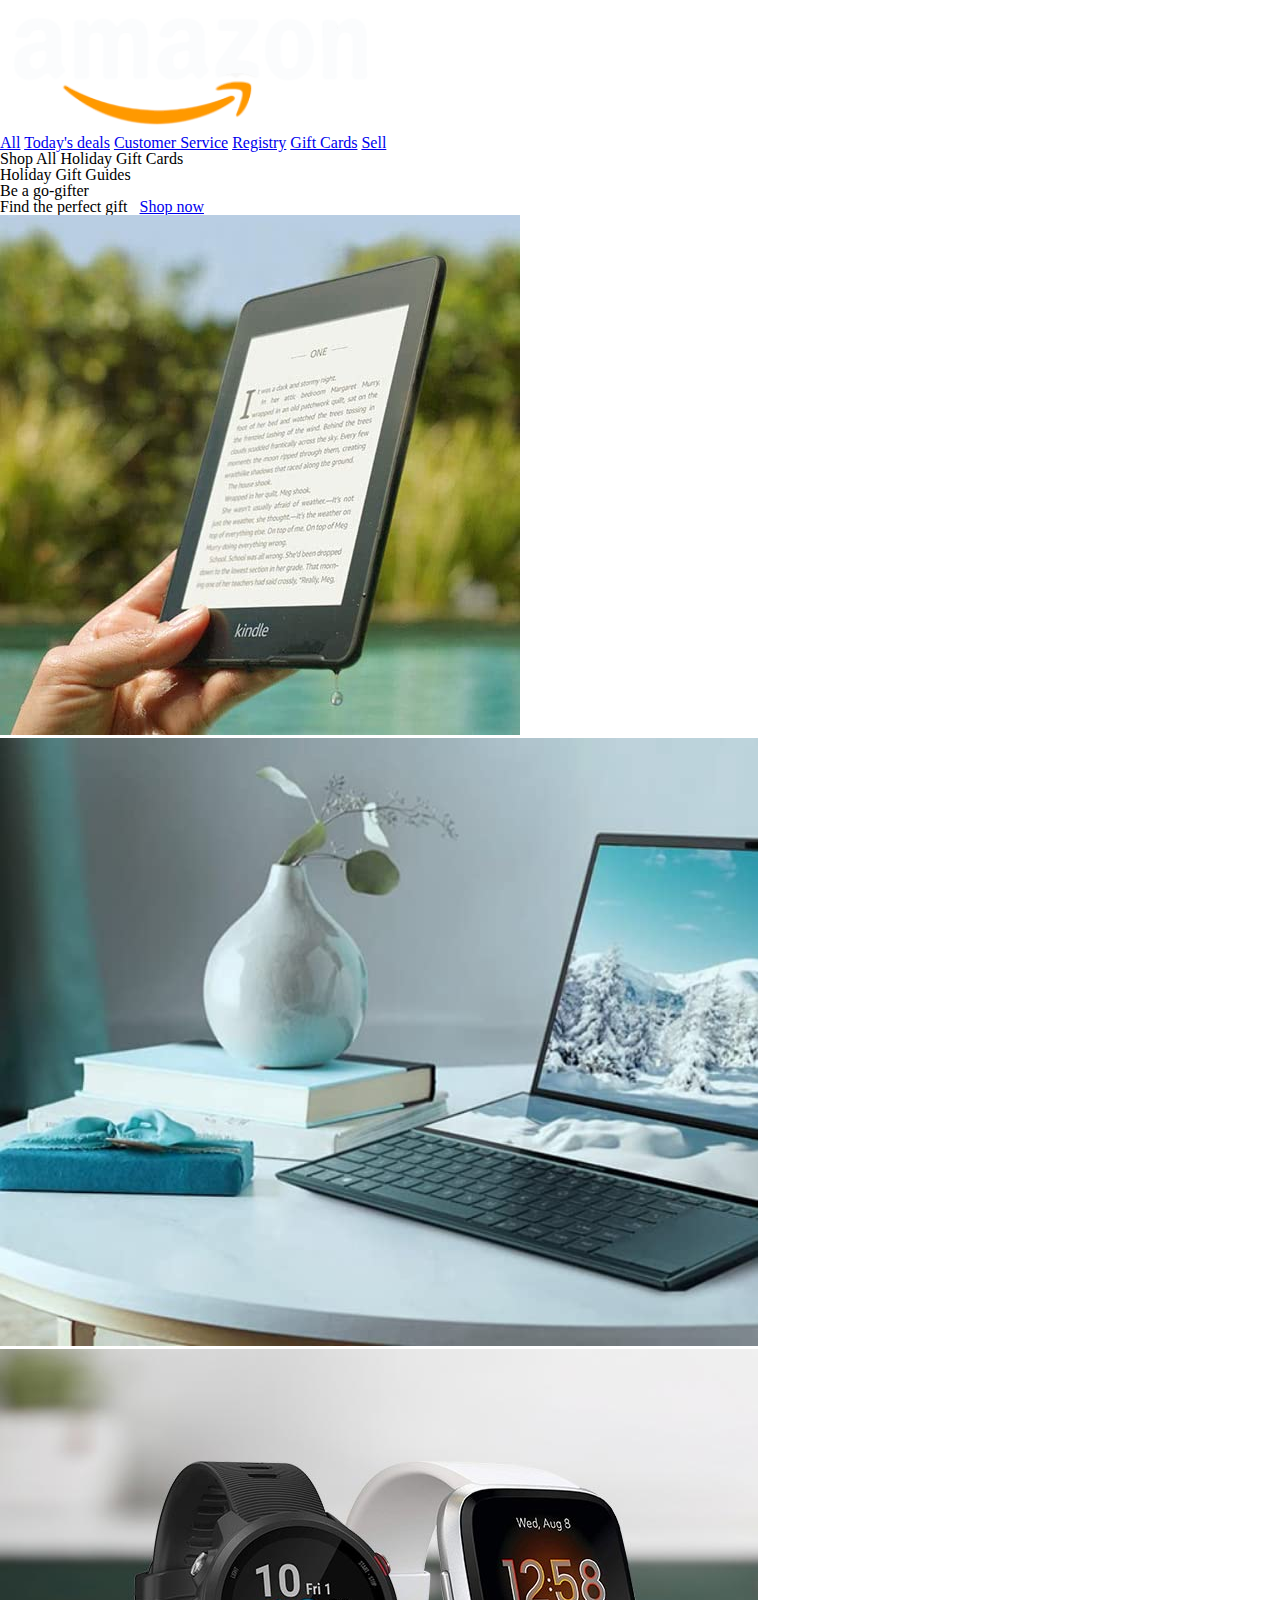
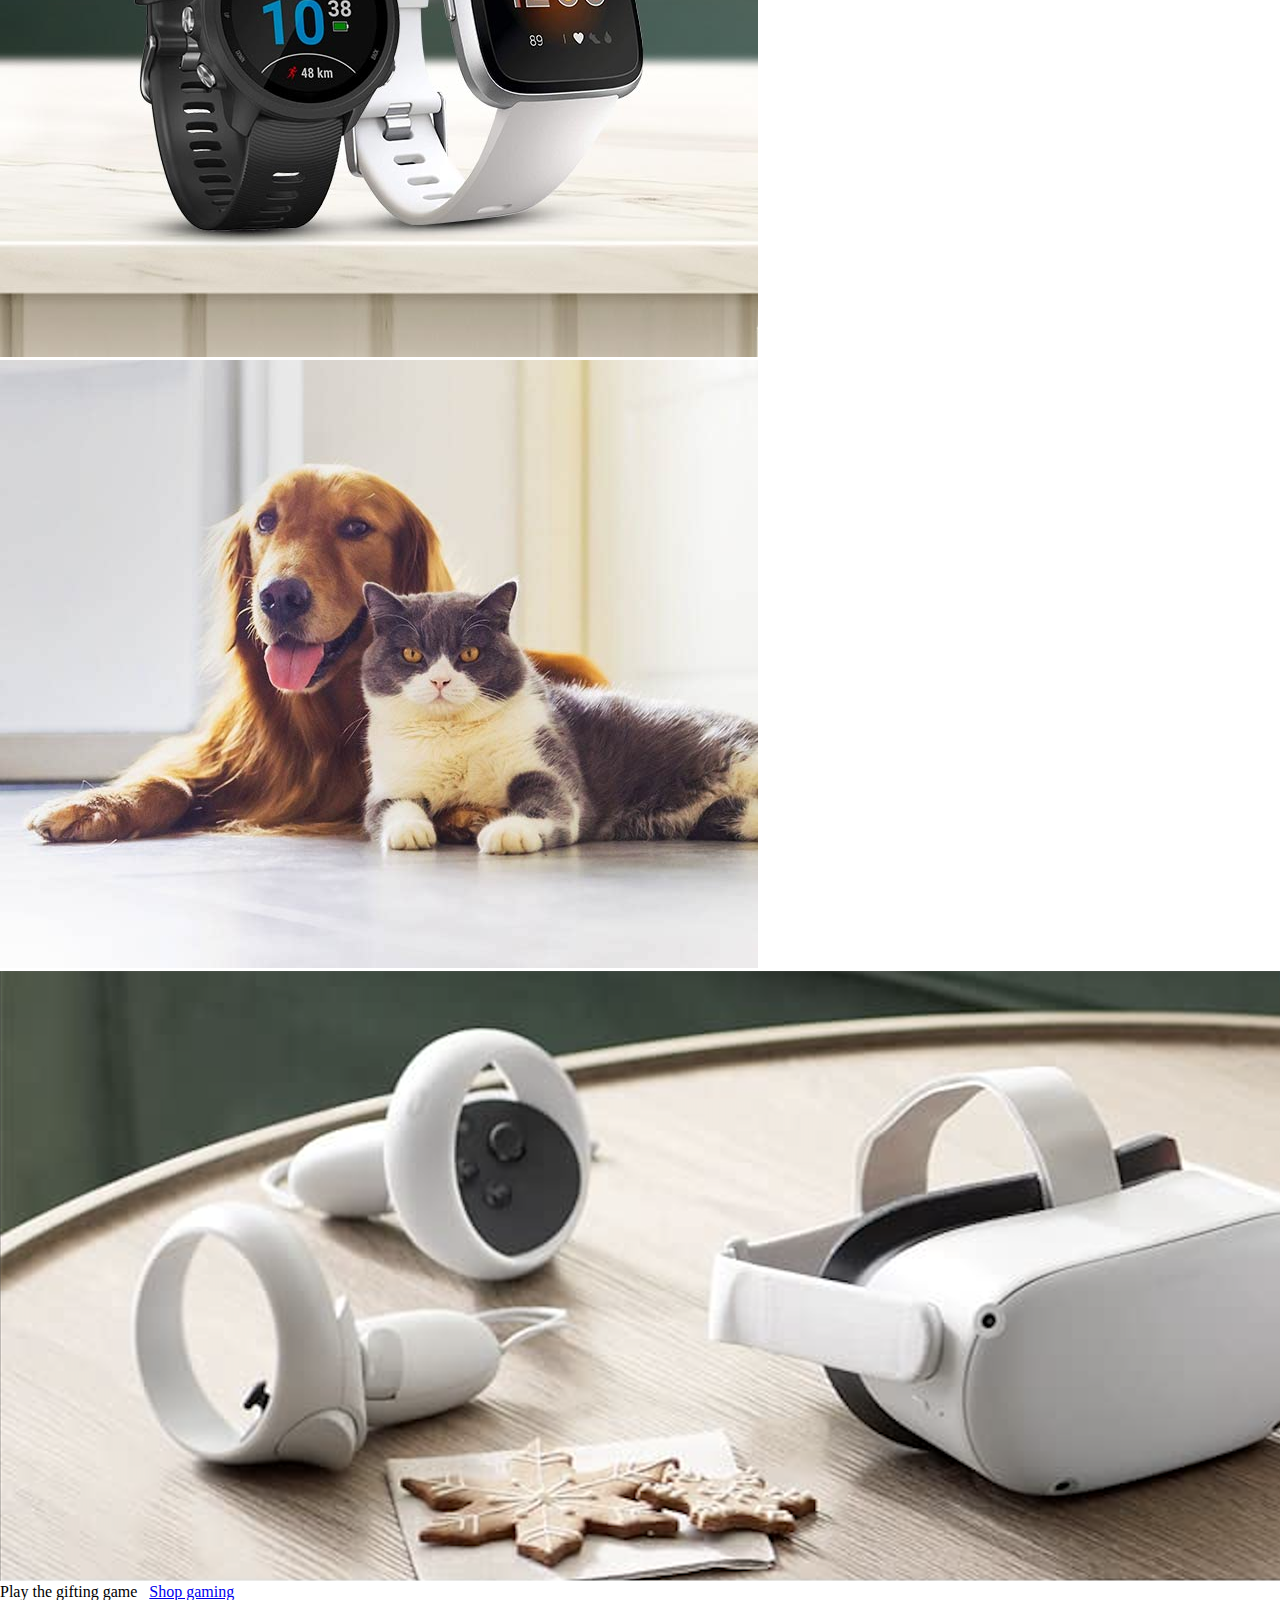
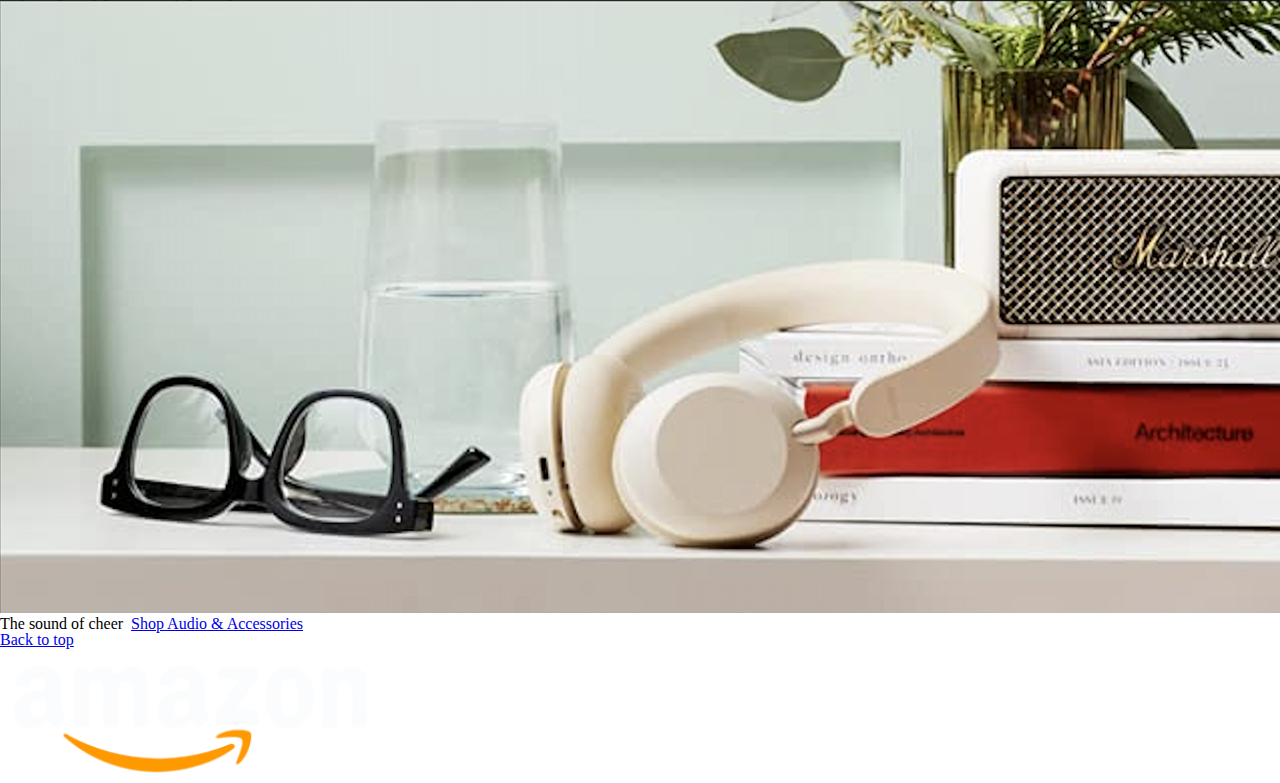
==== Amazon Page/assets/index.html @ 4f9f296e "progressFinish" ====
<!DOCTYPE html>
<html lang="it">
  <head>
    <meta charset="UTF-8" />
    <meta name="viewport" content="width=device-width, initial-scale=1.0" />
    <title>Progetto-settimana2</title>
    <link rel="stylesheet" href="./css/style.css" />
    <link rel="stylesheet" href="./css/reset.css" />
  </head>
  <body>
    <header id="header">
      <img src="./images/logo.png" alt="logo1" class="logo-Amazon" />
      <nav>
        <div class="option-title">
          <a href="javascript:void(0);">All</a>
          <a href="javascript:void(0);">Today's deals</a>
          <a href="javascript:void(0);">Customer Service</a>
          <a href="javascript:void(0);">Registry</a>
          <a href="javascript:void(0);">Gift Cards</a>
          <a href="javascript:void(0);">Sell</a>
        </div>
      </nav>
    </header>
    <main>
      <section>
        <p class="title-holiday">Shop All Holiday Gift Cards</p>
      </section>
      <section class="container-title-git">
        <h1>Holiday Gift Guides</h1>
        <p>Be a go-gifter</p>
      </section>
      <section class="container-cards">
        <div>
          <p class="title-cards">
            Find the perfect gift &nbsp;&nbsp;<a href="javascript:void (0);"
              >Shop now</a
            >
          </p>
        </div>
        <div class="title-cards-img">
          <img src="./images/img_1.jpg" alt="Cards1" />
          <img src="./images/img_2.jpg" alt="Cards2" />
          <img src="./images/img_3.jpg" alt="Cards3" />
          <img src="./images/img_4.jpg" alt="carsd4" />
        </div>
      </section>
      <section>
        <img src="./images/img_9.png" alt="tec" class="gift-tec-play" />
        <p class="gift-tec-play-testo">
          Play the gifting game &nbsp;&nbsp;<a href="javascript:void(0);"
            >Shop gaming</a
          >
        </p>
      </section>
      <section>
        <img src="./images/img_10.png" alt="carsd10" class="gift-tec-sound" />
        <p class="gift-tec-play-testo-sound">
          The sound of cheer&nbsp;&nbsp;<a href="javascript:void(0);"
            >Shop Audio & Accessories</a
          >
        </p>
      </section>
    </main>
    <div class="back-finale">
      <a href="#header">Back to top</a>
    </div>
    <footer class="footer-finish">
      <div>
        <img
          src="../assets/images/logo.png"
          alt="logoFinal"
          class="footer-finish-logo"
        />
      </div>
    </footer>
    <script src="/JS Exercises/D5.js"></script>
  </body>
</html>
---- Amazon Page/assets/css/style.css ----
/* Your styles here */
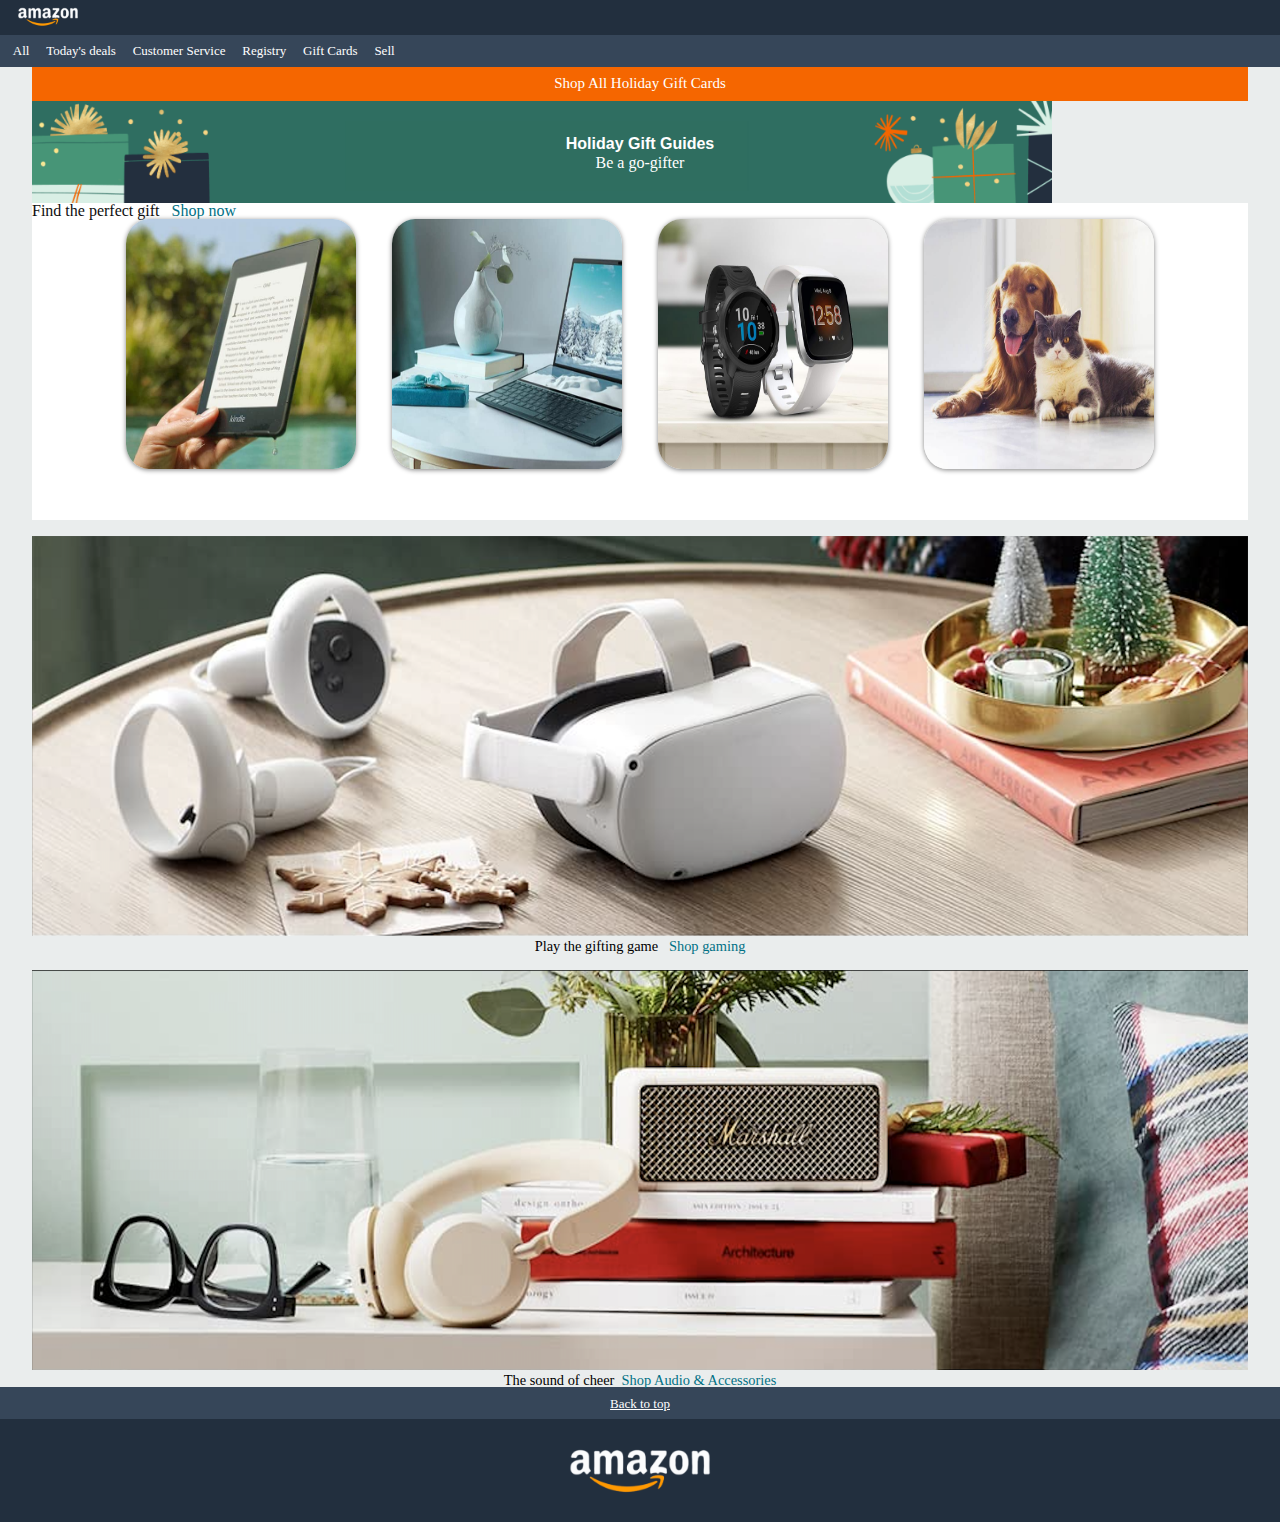
==== commit e07da6a2: "progress" ====
--- a/Amazon Page/assets/index.html
+++ b/Amazon Page/assets/index.html
@@ -61,15 +61,15 @@
         </p>
       </section>
     </main>
-    <div class="back-finale">
+    <div class="back-amazon">
       <a href="#header">Back to top</a>
     </div>
-    <footer class="footer-finish">
+    <footer class="footer-amazon">
       <div>
         <img
           src="../assets/images/logo.png"
           alt="logoFinal"
-          class="footer-finish-logo"
+          class="footer-amazon-logo"
         />
       </div>
     </footer>
--- a/Amazon Page/assets/css/style.css
+++ b/Amazon Page/assets/css/style.css
@@ -1 +1,133 @@
 /* Your styles here */
+body {
+  font-family: Arial, Helvetica, sans-serif;
+  background-color: #eaeded;
+}
+header {
+  background-color: #222f3e;
+}
+
+.logo-Amazon {
+  width: 5%;
+  margin: 0.3rem 1rem 0.3rem;
+}
+.option-title {
+  background-color: #364659;
+  padding: 0.5rem 0 0.5rem 0.4rem;
+}
+
+.option-title a {
+  text-decoration: none;
+  padding: 0.4rem;
+  font-size: small;
+  text-decoration: none;
+}
+
+.option-title a:link,
+.option-title a:visited {
+  color: white;
+}
+
+main {
+  margin-right: 2rem;
+  margin-left: 2rem;
+}
+.title-holiday {
+  background-color: #f56600;
+  text-align: center;
+  color: white;
+  font-size: 15px;
+  padding: 0.6rem;
+}
+
+.container-title-git {
+  text-align: center;
+  background-image: url(../images/bg-image.png);
+  padding: 2rem;
+  background-size: contain;
+  background-repeat: no-repeat;
+}
+
+.container-title-git h1,
+p {
+  color: white;
+  font-weight: bold;
+  padding: 0.2rem;
+  font-family: Arial, Helvetica, sans-serif;
+}
+
+.container-cards {
+  background-color: white;
+}
+
+.title-cards-img {
+  text-align: center;
+}
+
+.title-cards {
+  color: #0e0e0e;
+}
+
+.title-cards a:link,
+.title-cards a:visited {
+  color: #017185;
+  text-decoration: none;
+}
+
+.title-cards-img img {
+  width: 230px;
+  border-radius: 10%;
+  height: 250px;
+  box-shadow: 0 1px 5px gray;
+  margin: 0 1rem 3rem;
+}
+
+.gift-tec-play,
+.gift-tec-sound {
+  width: 100%;
+  height: 400px;
+  margin-top: 1rem;
+  margin-bottom: 0px;
+}
+
+.gift-tec-play-testo,
+.gift-tec-play-testo-sound {
+  color: black;
+  text-align: center;
+  font-size: 0.9rem;
+  margin-top: 0;
+}
+
+.gift-tec-play-testo a:link,
+.gift-tec-play-testo a:visited {
+  color: #017185;
+  text-decoration: none;
+}
+
+.gift-tec-play-testo-sound a:link,
+.gift-tec-play-testo-sound a:visited {
+  color: #017185;
+  text-decoration: none;
+}
+
+.back-amazon {
+  background-color: #364659;
+  text-align: center;
+  padding: 0.5rem;
+}
+
+.back-amazon a:link,
+.back-amazon a:visited {
+  color: white;
+  font-size: small;
+}
+
+.footer-amazon {
+  text-align: center;
+  background-color: #222f3e;
+}
+
+.footer-amazon-logo {
+  width: 150px;
+  padding: 1.5rem;
+}
